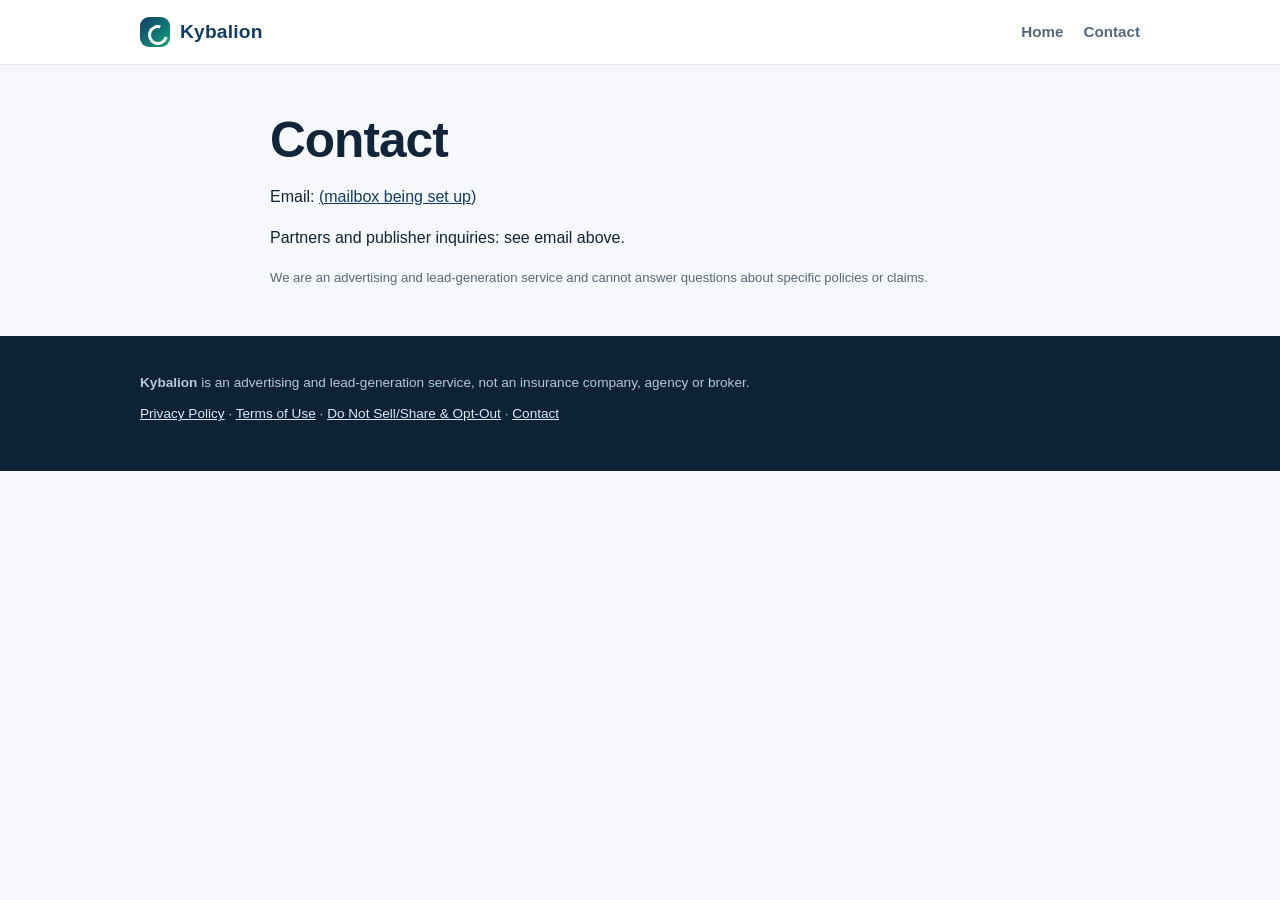
==== contact.html @ 33e2ded4 "Add files via upload" ====
<!doctype html><html lang="en"><head><meta charset="utf-8"><meta name="viewport" content="width=device-width,initial-scale=1">
<title>Contact | Kybalion</title><meta name="robots" content="noindex,nofollow"><link rel="stylesheet" href="style.css"></head><body>
<header class="top"><div class="wrap"><a class="logo" href="./"><i></i><span data-brand>Kybalion</span></a><nav class="main"><a href="./">Home</a><a href="contact.html">Contact</a></nav></div></header>
<main class="section"><div class="wrap" style="max-width:780px"><h1>Contact</h1><p>Email: <a data-email href="#"></a></p><p>Partners and publisher inquiries: see email above.</p><p class="fine">We are an advertising and lead-generation service and cannot answer questions about specific policies or claims.</p></div></main>
<footer><div class="wrap"><p><strong data-brand>Kybalion</strong> is an advertising and lead-generation service, not an insurance company, agency or broker.</p>
<p><a href="privacy.html">Privacy Policy</a> · <a href="terms.html">Terms of Use</a> · <a href="opt-out.html">Do Not Sell/Share &amp; Opt-Out</a> · <a href="contact.html">Contact</a></p></div></footer>
<script src="config.js"></script><script src="shared.js"></script></body></html>
---- style.css ----
:root{--ink:#10243a;--mut:#56687a;--line:#dfe6ee;--bg:#f6f8fb;--card:#fff;--brand:#0f3d68;--acc:#12a37f;--acc-d:#0c7f62;--warn:#8a4b00;--r:14px}
*{box-sizing:border-box}html{scroll-behavior:smooth}
body{margin:0;background:var(--bg);color:var(--ink);font:16px/1.6 -apple-system,BlinkMacSystemFont,"Segoe UI",Roboto,Helvetica,Arial,sans-serif;-webkit-font-smoothing:antialiased}
a{color:var(--brand)}img,svg{max-width:100%}
.wrap{max-width:1040px;margin:0 auto;padding:0 20px}
header.top{background:#fff;border-bottom:1px solid var(--line);position:sticky;top:0;z-index:20}
header.top .wrap{display:flex;align-items:center;justify-content:space-between;height:64px}
.logo{display:flex;align-items:center;gap:10px;font-weight:800;letter-spacing:.2px;color:var(--brand);text-decoration:none;font-size:1.2rem}
.logo i{width:30px;height:30px;border-radius:9px;background:linear-gradient(135deg,var(--brand),var(--acc));display:inline-block;position:relative}
.logo i:after{content:"";position:absolute;left:8px;top:8px;width:14px;height:14px;border:3px solid #fff;border-radius:50%;border-right-color:transparent;transform:rotate(-30deg)}
nav.main a{margin-left:20px;text-decoration:none;color:var(--mut);font-weight:600;font-size:.95rem}
.callbtn{display:none;margin-left:16px;padding:9px 14px;border-radius:999px;border:1.5px solid var(--brand);color:var(--brand);font-weight:700;text-decoration:none}
.callbtn.on{display:inline-block}
.hero{background:linear-gradient(180deg,#eaf2fa 0%,var(--bg) 100%);padding:44px 0 36px}
.hero .grid{display:grid;grid-template-columns:1.15fr .85fr;gap:32px;align-items:center}
h1{font-size:clamp(2rem,5.2vw,3.1rem);line-height:1.1;margin:0 0 14px;letter-spacing:-.02em}
.lead{font-size:1.1rem;color:var(--mut);margin:0 0 22px}
.pills{display:flex;flex-wrap:wrap;gap:8px;margin:0 0 6px}
.pill{background:#fff;border:1px solid var(--line);border-radius:999px;padding:6px 12px;font-size:.88rem;font-weight:600;color:var(--brand)}
.card{background:var(--card);border:1px solid var(--line);border-radius:var(--r);box-shadow:0 10px 30px rgba(16,36,58,.07);padding:24px}
.zip label{display:block;font-weight:700;margin-bottom:8px}
.row{display:flex;gap:10px}
input,select{width:100%;font:inherit;padding:14px;border:1.5px solid #c9d4df;border-radius:10px;background:#fff;color:var(--ink)}
input:focus,select:focus{outline:3px solid #b5e3d6;border-color:var(--acc)}
button.cta{font:inherit;font-weight:800;padding:14px 22px;border:0;border-radius:10px;background:var(--acc);color:#fff;cursor:pointer;white-space:nowrap;min-height:50px}
button.cta:hover{background:var(--acc-d)}button.cta:disabled{opacity:.55;cursor:not-allowed}
button.ghost{font:inherit;font-weight:700;background:none;border:0;color:var(--mut);cursor:pointer;padding:10px 0}
.fine{font-size:.82rem;color:var(--mut);margin:12px 0 0}
.section{padding:48px 0}.section h2{font-size:1.7rem;margin:0 0 10px;letter-spacing:-.01em}.sub{color:var(--mut);margin:0 0 26px}
.steps{display:grid;grid-template-columns:repeat(3,1fr);gap:16px}.step .n{width:34px;height:34px;border-radius:50%;background:var(--brand);color:#fff;display:grid;place-items:center;font-weight:800;margin-bottom:10px}
.trust{display:grid;grid-template-columns:repeat(4,1fr);gap:14px}.trust .card{padding:18px;box-shadow:none}.trust b{display:block;margin-bottom:4px}
details{background:#fff;border:1px solid var(--line);border-radius:12px;padding:14px 18px;margin:10px 0}summary{cursor:pointer;font-weight:700}
#flow{display:none}#flow.open{display:block}
.flowcard{max-width:560px;margin:0 auto}
.progress{height:8px;background:#e6edf4;border-radius:99px;overflow:hidden;margin:6px 0 20px}.progress b{display:block;height:100%;width:0;background:var(--acc);transition:width .25s}
.stephead{display:flex;justify-content:space-between;color:var(--mut);font-size:.88rem;font-weight:600}
.opts{display:grid;gap:10px}.opt{border:1.5px solid #c9d4df;border-radius:10px;padding:14px;font-weight:700;cursor:pointer;background:#fff;text-align:left;font:inherit;font-weight:700;color:var(--ink)}
.opt:hover,.opt.sel{border-color:var(--acc);background:#effaf6}
.g2{display:grid;grid-template-columns:1fr 1fr;gap:10px}
.field{margin:0 0 12px}.field label{display:block;font-weight:700;margin-bottom:6px;font-size:.95rem}
.err{color:#b3261e;font-size:.85rem;min-height:1.2em;margin-top:4px}
.notice{border:1.5px dashed #d1a46a;background:#fff8ec;color:var(--warn);border-radius:10px;padding:12px 14px;font-size:.9rem}
.consent{display:flex;gap:10px;align-items:flex-start;font-size:.85rem;color:var(--mut);margin:12px 0}.consent input{width:auto;margin-top:4px}
.partners{display:none}.partners.on{display:block}
footer{background:#0d2137;color:#b8c7d6;padding:36px 0;font-size:.85rem}footer a{color:#dbe7f2}footer p{margin:0 0 10px}
@media(max-width:760px){.hero .grid,.steps,.trust{grid-template-columns:1fr}.row{flex-direction:column}nav.main a{margin-left:12px}.g2{grid-template-columns:1fr}}
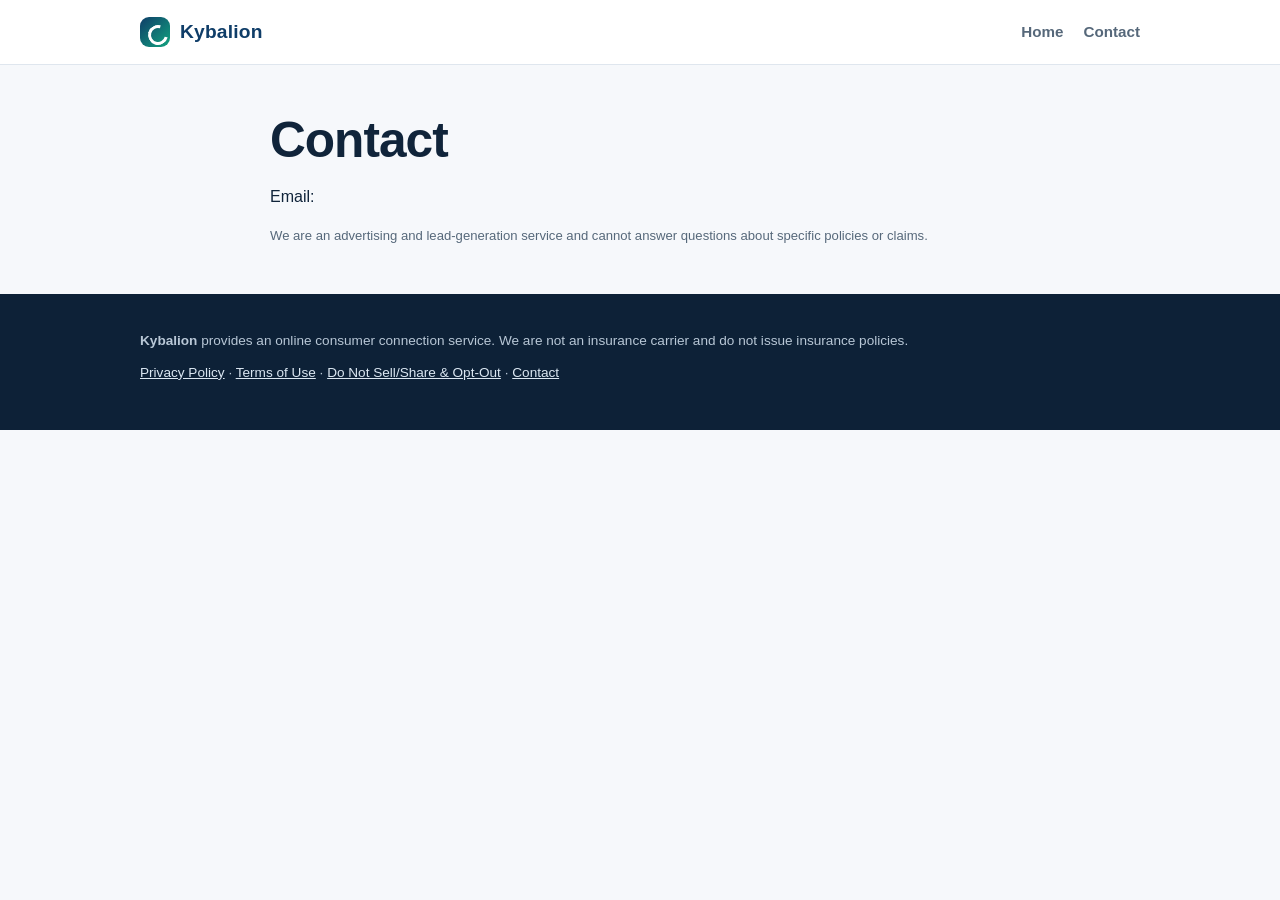
==== commit 71c298a3: "Add files via upload" ====
--- a/contact.html
+++ b/contact.html
@@ -1,7 +1,7 @@
 <!doctype html><html lang="en"><head><meta charset="utf-8"><meta name="viewport" content="width=device-width,initial-scale=1">
-<title>Contact | Kybalion</title><meta name="robots" content="noindex,nofollow"><link rel="stylesheet" href="style.css"></head><body>
+<title>Contact | Kybalion</title><meta name="robots" content="noindex,nofollow"><link rel="stylesheet" href="style.css?v=2"></head><body>
 <header class="top"><div class="wrap"><a class="logo" href="./"><i></i><span data-brand>Kybalion</span></a><nav class="main"><a href="./">Home</a><a href="contact.html">Contact</a></nav></div></header>
-<main class="section"><div class="wrap" style="max-width:780px"><h1>Contact</h1><p>Email: <a data-email href="#"></a></p><p>Partners and publisher inquiries: see email above.</p><p class="fine">We are an advertising and lead-generation service and cannot answer questions about specific policies or claims.</p></div></main>
-<footer><div class="wrap"><p><strong data-brand>Kybalion</strong> is an advertising and lead-generation service, not an insurance company, agency or broker.</p>
+<main class="section"><div class="wrap" style="max-width:780px"><h1>Contact</h1><p>Email: <a data-email href="#"></a></p><p class="fine">We are an advertising and lead-generation service and cannot answer questions about specific policies or claims.</p></div></main>
+<footer><div class="wrap"><p><strong data-brand>Kybalion</strong> provides an online consumer connection service. We are not an insurance carrier and do not issue insurance policies.</p>
 <p><a href="privacy.html">Privacy Policy</a> · <a href="terms.html">Terms of Use</a> · <a href="opt-out.html">Do Not Sell/Share &amp; Opt-Out</a> · <a href="contact.html">Contact</a></p></div></footer>
-<script src="config.js"></script><script src="shared.js"></script></body></html>
+<script src="config.js?v=2"></script><script src="shared.js?v=2"></script></body></html>
--- a/style.css
+++ b/style.css
@@ -11,7 +11,10 @@
 nav.main a{margin-left:20px;text-decoration:none;color:var(--mut);font-weight:600;font-size:.95rem}
 .callbtn{display:none;margin-left:16px;padding:9px 14px;border-radius:999px;border:1.5px solid var(--brand);color:var(--brand);font-weight:700;text-decoration:none}
 .callbtn.on{display:inline-block}
-.hero{background:linear-gradient(180deg,#eaf2fa 0%,var(--bg) 100%);padding:44px 0 36px}
+.hero{position:relative;overflow:hidden;background:#0d2137;padding:64px 0 56px;color:#fff}
+.heroimg{position:absolute;inset:0;background:url(https://images.unsplash.com/photo-1558898268-92ae44e7670e?auto=format&fit=crop&w=1800&q=70) center/cover no-repeat}
+.heroimg:after{content:"";position:absolute;inset:0;background:linear-gradient(90deg,rgba(9,25,44,.88) 0%,rgba(9,25,44,.7) 45%,rgba(9,25,44,.25) 100%)}
+.hero .wrap{position:relative}.hero .lead{color:#dbe6f1}.hero .pill{background:rgba(255,255,255,.12);border-color:rgba(255,255,255,.25);color:#fff}.hero .card{color:var(--ink)}.talk{color:#dbe6f1;margin:6px 0 0}.talk .callbtn{border-color:#fff;color:#fff;margin-left:6px}
 .hero .grid{display:grid;grid-template-columns:1.15fr .85fr;gap:32px;align-items:center}
 h1{font-size:clamp(2rem,5.2vw,3.1rem);line-height:1.1;margin:0 0 14px;letter-spacing:-.02em}
 .lead{font-size:1.1rem;color:var(--mut);margin:0 0 22px}
@@ -44,3 +47,7 @@
 .partners{display:none}.partners.on{display:block}
 footer{background:#0d2137;color:#b8c7d6;padding:36px 0;font-size:.85rem}footer a{color:#dbe7f2}footer p{margin:0 0 10px}
 @media(max-width:760px){.hero .grid,.steps,.trust{grid-template-columns:1fr}.row{flex-direction:column}nav.main a{margin-left:12px}.g2{grid-template-columns:1fr}}
+
+.soft{border:1px solid var(--line);background:#f3f7fb;border-radius:10px;padding:14px 16px;font-size:.95rem}
+.flinks a{margin-right:18px}
+@media(max-width:760px){.hero{padding:40px 0 36px}.heroimg:after{background:rgba(9,25,44,.78)}}
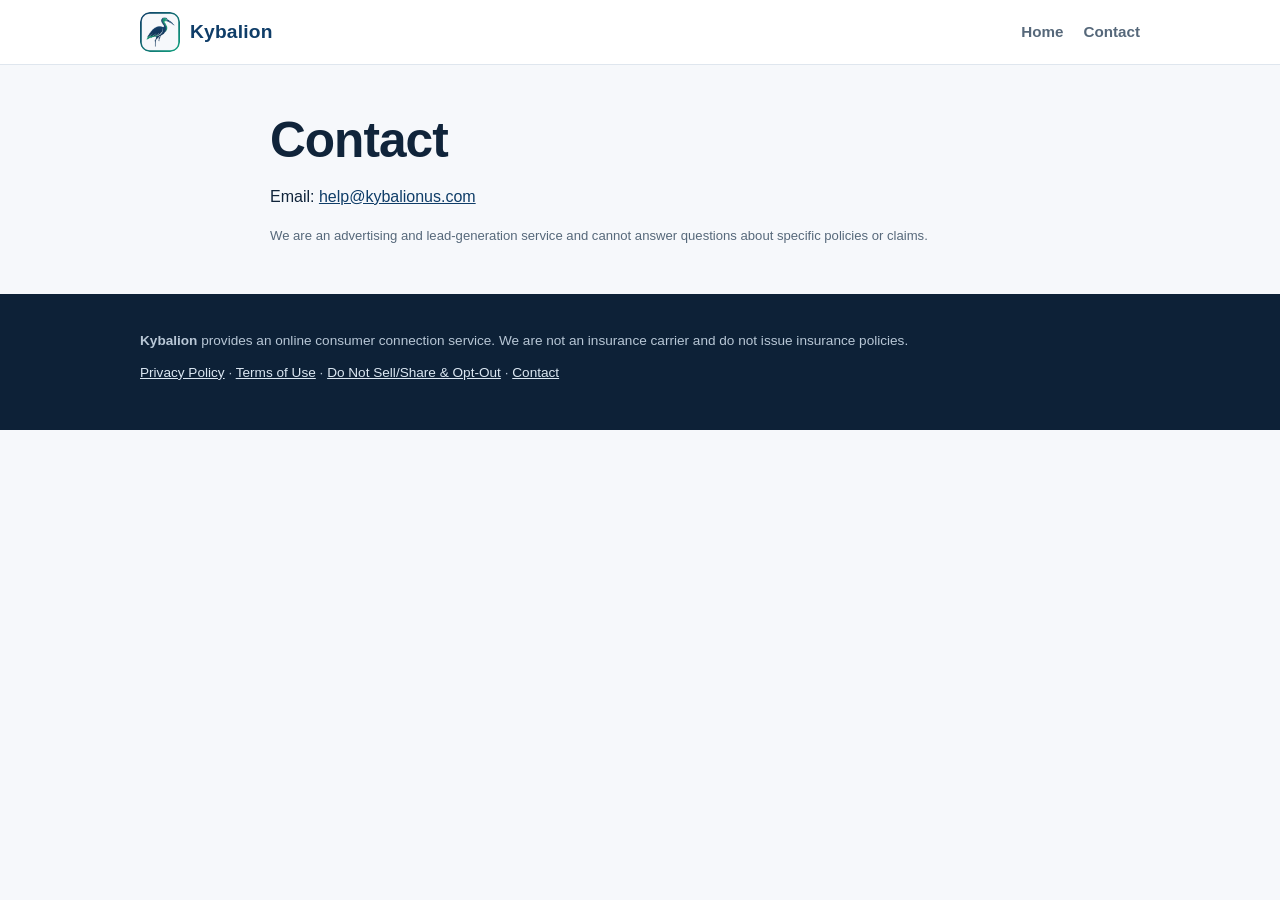
==== commit 4eb57f22: "Logo ibis, favicon y correo help@kybalionus.com" ====
--- a/contact.html
+++ b/contact.html
@@ -1,7 +1,7 @@
 <!doctype html><html lang="en"><head><meta charset="utf-8"><meta name="viewport" content="width=device-width,initial-scale=1">
-<title>Contact | Kybalion</title><meta name="robots" content="noindex,nofollow"><link rel="stylesheet" href="style.css?v=2"></head><body>
-<header class="top"><div class="wrap"><a class="logo" href="./"><i></i><span data-brand>Kybalion</span></a><nav class="main"><a href="./">Home</a><a href="contact.html">Contact</a></nav></div></header>
+<title>Contact | Kybalion</title><meta name="robots" content="noindex,nofollow"><link rel="icon" href="favicon.png?v=6" type="image/png"><link rel="apple-touch-icon" href="favicon.png?v=6"><link rel="stylesheet" href="style.css?v=3"></head><body>
+<header class="top"><div class="wrap"><a class="logo" href="./"><img src="logo.png?v=6" alt="" width="40" height="40"><span data-brand>Kybalion</span></a><nav class="main"><a href="./">Home</a><a href="contact.html">Contact</a></nav></div></header>
 <main class="section"><div class="wrap" style="max-width:780px"><h1>Contact</h1><p>Email: <a data-email href="#"></a></p><p class="fine">We are an advertising and lead-generation service and cannot answer questions about specific policies or claims.</p></div></main>
 <footer><div class="wrap"><p><strong data-brand>Kybalion</strong> provides an online consumer connection service. We are not an insurance carrier and do not issue insurance policies.</p>
 <p><a href="privacy.html">Privacy Policy</a> · <a href="terms.html">Terms of Use</a> · <a href="opt-out.html">Do Not Sell/Share &amp; Opt-Out</a> · <a href="contact.html">Contact</a></p></div></footer>
-<script src="config.js?v=2"></script><script src="shared.js?v=2"></script></body></html>
+<script src="config.js?v=3"></script><script src="shared.js?v=2"></script></body></html>
--- a/style.css
+++ b/style.css
@@ -5,7 +5,7 @@
 .wrap{max-width:1040px;margin:0 auto;padding:0 20px}
 header.top{background:#fff;border-bottom:1px solid var(--line);position:sticky;top:0;z-index:20}
 header.top .wrap{display:flex;align-items:center;justify-content:space-between;height:64px}
-.logo{display:flex;align-items:center;gap:10px;font-weight:800;letter-spacing:.2px;color:var(--brand);text-decoration:none;font-size:1.2rem}
+.logo img{display:block;border-radius:10px}.logo{display:flex;align-items:center;gap:10px;font-weight:800;letter-spacing:.2px;color:var(--brand);text-decoration:none;font-size:1.2rem}
 .logo i{width:30px;height:30px;border-radius:9px;background:linear-gradient(135deg,var(--brand),var(--acc));display:inline-block;position:relative}
 .logo i:after{content:"";position:absolute;left:8px;top:8px;width:14px;height:14px;border:3px solid #fff;border-radius:50%;border-right-color:transparent;transform:rotate(-30deg)}
 nav.main a{margin-left:20px;text-decoration:none;color:var(--mut);font-weight:600;font-size:.95rem}
